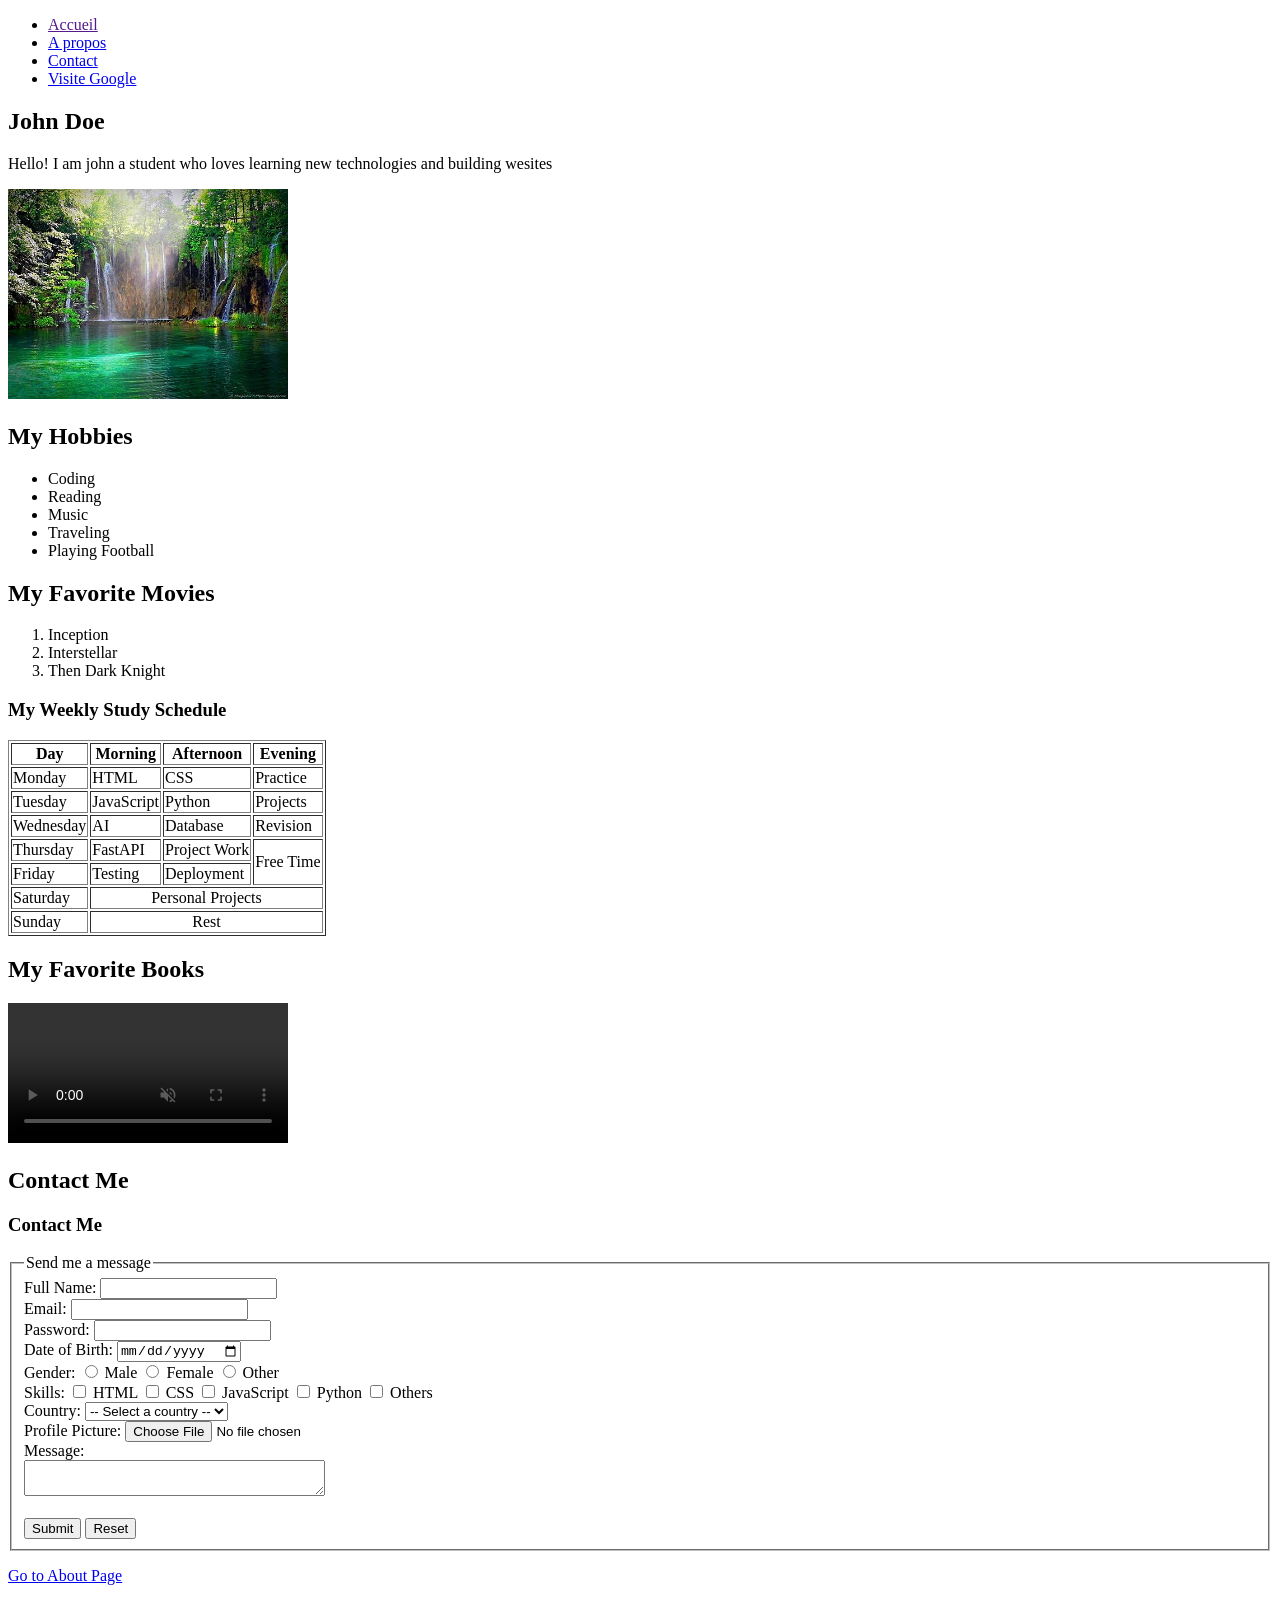
==== index.html @ 58fdd862 "first commit" ====
<!DOCTYPE html>
<html lang="en">
<head>
    <meta charset="UTF-8">
    <meta name="viewport" content="width=device-width, initial-scale=1.0">
    <title>Document</title>
</head>
<body>
    <header>
        <nav>
           <ul>
                <li><a href="">Accueil</a></li>
                <li><a href="a_propos.html">A propos</a></li>
                <li><a href="contact.html">Contact</a></li>
                <li><a href="http://www.google.com">Visite Google</a></li>
           </ul>
        </nav>
    </header>
   <div>
         <h2>John Doe</h2>
        <p>Hello! I am john a student who loves learning new technologies and 
            building wesites
        </p>
        <img src="isset/img/images.jpg" alt="" width="280">
   </div>
   <div>
        <h2>My Hobbies</h2>
        <ul>
            <li>Coding</li>
            <li>Reading</li>
            <li>Music</li>
            <li>Traveling</li>
            <li>Playing Football</li>
        </ul>
   </div>
   <div>
        <h2>My Favorite Movies</h2>
         <ol>
                <li>Inception</li>
                <li>Interstellar</li>
                <li>Then Dark Knight</li>
            </ol>
   </div>
        <h3>My Weekly Study Schedule</h3>

    <table border="1">
    <tr>
        <th>Day</th>
        <th>Morning</th>
        <th>Afternoon</th>
        <th>Evening</th>
    </tr>

    <tr>
        <td>Monday</td>
        <td>HTML</td>
        <td>CSS</td>
        <td>Practice</td>
    </tr>

    <tr>
        <td>Tuesday</td>
        <td>JavaScript</td>
        <td>Python</td>
        <td>Projects</td>
    </tr>

    <tr>
        <td>Wednesday</td>
        <td>AI</td>
        <td>Database</td>
        <td>Revision</td>
    </tr>

    <tr>
        <td>Thursday</td>
        <td>FastAPI</td>
        <td>Project Work</td>
        <td rowspan="2">Free Time</td>
    </tr>

    <tr>
        <td>Friday</td>
        <td>Testing</td>
        <td>Deployment</td>
    </tr>

    <tr>
        <td>Saturday</td>
        <td colspan="3" align="center">Personal Projects</td>
    </tr>

    <tr>
        <td>Sunday</td>
        <td colspan="3" align="center">Rest</td>
    </tr>

</table>
   <div> 
        <h2>My Favorite Books</h2> 
        <video src="isset/video/video.mp4" controls muted width="280"></video>
   </div>
   <div>
    <h2>Contact Me</h2>
    
<!DOCTYPE html>
<html lang="fr">
<head>
    <meta charset="UTF-8">
    <title>Contact Me</title>
</head>
<body>

<h3>Contact Me</h3>

<form>
    <fieldset>
        <legend>Send me a message</legend>

        <label for="fullname">Full Name:</label>
        <input type="text" id="fullname" name="fullname">
        <br>

        <label for="email">Email:</label>
        <input type="email" id="email" name="email">
        <br>

        <label for="password">Password:</label>
        <input type="password" id="password" name="password">
        <br>

        <label for="birth">Date of Birth:</label>
        <input type="date" id="birth" name="birth">
        <br>

        Gender:
        <input type="radio" name="gender" value="Male"> Male
        <input type="radio" name="gender" value="Female"> Female
        <input type="radio" name="gender" value="Other"> Other
        <br>

        Skills:
        <input type="checkbox" name="skills" value="HTML"> HTML
        <input type="checkbox" name="skills" value="CSS"> CSS
        <input type="checkbox" name="skills" value="JavaScript"> JavaScript
        <input type="checkbox" name="skills" value="Python"> Python
        <input type="checkbox" name="skills" value="Others"> Others
        <br>

        <label for="country">Country:</label>
        <select id="country" name="country">
            <option value="">-- Select a country --</option>
            <option value="cote-ivoire">Côte d'Ivoire</option>
            <option value="senegal">Sénégal</option>
            <option value="france">France</option>
        </select>
        <br>

        <label for="picture">Profile Picture:</label>
        <input type="file" id="picture" name="picture">
        <br>

        <label for="message">Message:</label><br>
        <textarea id="message" name="message"
                  rows="2" cols="35"></textarea>
        <br><br>

        <input type="submit" value="Submit">
        <input type="reset" value="Reset">

    </fieldset>
</form>

<p><a href="about.html">Go to About Page</a></p>

<footer>
    &copy; 2026 John Doe. All rights reserved.
</footer>

</body>
</html>

   </div>
</body>
</html>
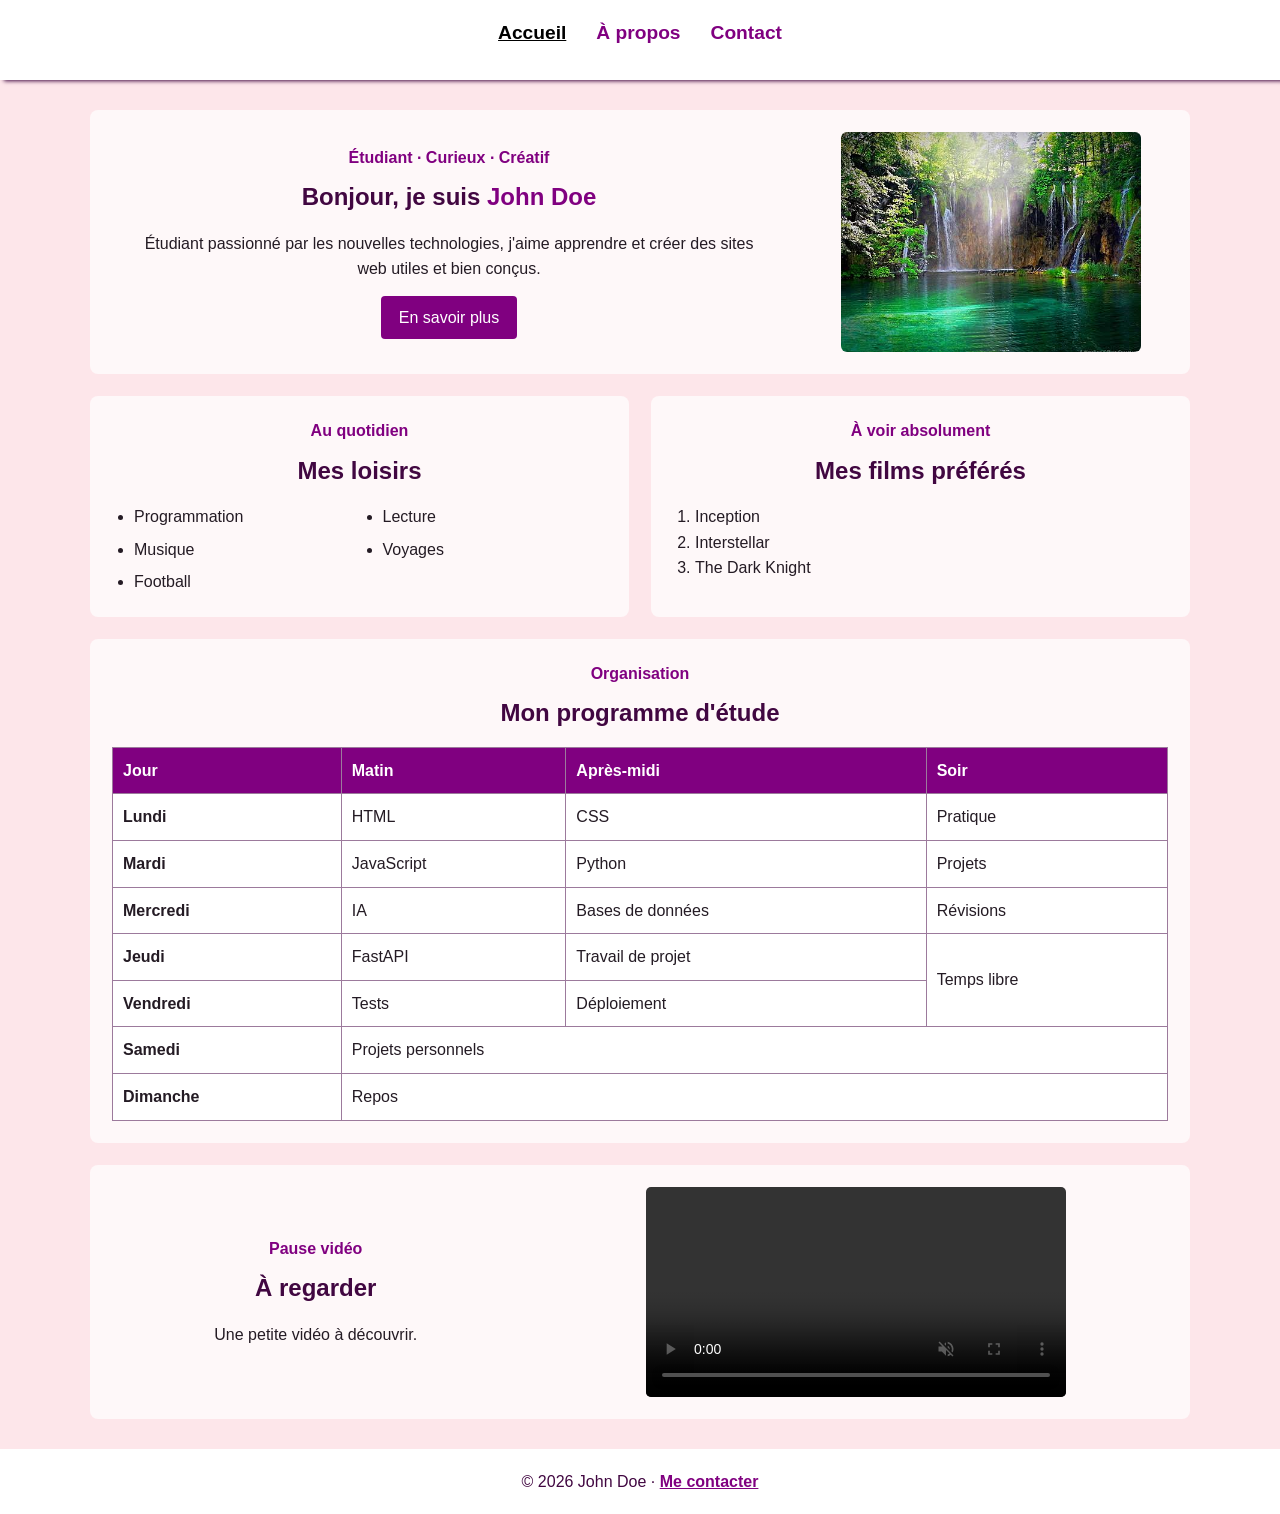
==== commit e8d724c1: "Harmoniser le style des pages" ====
--- a/index.html
+++ b/index.html
@@ -1,185 +1,76 @@
-<!DOCTYPE html>
-<html lang="en">
+<!doctype html>
+<html lang="fr">
 <head>
-    <meta charset="UTF-8">
-    <meta name="viewport" content="width=device-width, initial-scale=1.0">
-    <title>Document</title>
+  <meta charset="utf-8">
+  <meta name="viewport" content="width=device-width, initial-scale=1">
+  <meta name="description" content="Découvrez le profil, les loisirs et le programme d'étude de John Doe.">
+  <title>Accueil | John Doe</title>
+  <link rel="stylesheet" href="style.css">
 </head>
 <body>
-    <header>
-        <nav>
-           <ul>
-                <li><a href="">Accueil</a></li>
-                <li><a href="a_propos.html">A propos</a></li>
-                <li><a href="contact.html">Contact</a></li>
-                <li><a href="http://www.google.com">Visite Google</a></li>
-           </ul>
-        </nav>
-    </header>
-   <div>
-         <h2>John Doe</h2>
-        <p>Hello! I am john a student who loves learning new technologies and 
-            building wesites
-        </p>
-        <img src="isset/img/images.jpg" alt="" width="280">
-   </div>
-   <div>
-        <h2>My Hobbies</h2>
-        <ul>
-            <li>Coding</li>
-            <li>Reading</li>
-            <li>Music</li>
-            <li>Traveling</li>
-            <li>Playing Football</li>
+  <header class="site-header">
+    <a class="brand" href="index.html">John Doe</a>
+    <nav aria-label="Navigation principale">
+      <ul class="nav-list">
+        <li><a class="active" aria-current="page" href="index.html">Accueil</a></li>
+        <li><a href="a_propos.html">À propos</a></li>
+        <li><a href="contact.html">Contact</a></li>
+      </ul>
+    </nav>
+  </header>
+
+  <main class="container">
+    <section class="hero card">
+      <div class="hero-copy">
+        <p class="eyebrow">Étudiant · Curieux · Créatif</p>
+        <h1>Bonjour, je suis <span>John Doe</span></h1>
+        <p>Étudiant passionné par les nouvelles technologies, j'aime apprendre et créer des sites web utiles et bien conçus.</p>
+        <a class="button" href="a_propos.html">En savoir plus</a>
+      </div>
+      <img class="profile-image" src="isset/img/images.jpg" alt="Portrait de John Doe">
+    </section>
+
+    <section class="content-grid" aria-label="Mes centres d'intérêt">
+      <article class="card">
+        <p class="eyebrow">Au quotidien</p>
+        <h2>Mes loisirs</h2>
+        <ul class="pretty-list">
+          <li>Programmation</li><li>Lecture</li><li>Musique</li><li>Voyages</li><li>Football</li>
         </ul>
-   </div>
-   <div>
-        <h2>My Favorite Movies</h2>
-         <ol>
-                <li>Inception</li>
-                <li>Interstellar</li>
-                <li>Then Dark Knight</li>
-            </ol>
-   </div>
-        <h3>My Weekly Study Schedule</h3>
+      </article>
+      <article class="card">
+        <p class="eyebrow">À voir absolument</p>
+        <h2>Mes films préférés</h2>
+        <ol class="pretty-list numbered">
+          <li>Inception</li><li>Interstellar</li><li>The Dark Knight</li>
+        </ol>
+      </article>
+    </section>
 
-    <table border="1">
-    <tr>
-        <th>Day</th>
-        <th>Morning</th>
-        <th>Afternoon</th>
-        <th>Evening</th>
-    </tr>
+    <section class="card schedule-section">
+      <p class="eyebrow">Organisation</p>
+      <h2>Mon programme d'étude</h2>
+      <div class="table-wrap">
+        <table>
+          <thead><tr><th scope="col">Jour</th><th scope="col">Matin</th><th scope="col">Après-midi</th><th scope="col">Soir</th></tr></thead>
+          <tbody>
+            <tr><th scope="row">Lundi</th><td>HTML</td><td>CSS</td><td>Pratique</td></tr>
+            <tr><th scope="row">Mardi</th><td>JavaScript</td><td>Python</td><td>Projets</td></tr>
+            <tr><th scope="row">Mercredi</th><td>IA</td><td>Bases de données</td><td>Révisions</td></tr>
+            <tr><th scope="row">Jeudi</th><td>FastAPI</td><td>Travail de projet</td><td rowspan="2">Temps libre</td></tr>
+            <tr><th scope="row">Vendredi</th><td>Tests</td><td>Déploiement</td></tr>
+            <tr><th scope="row">Samedi</th><td colspan="3">Projets personnels</td></tr>
+            <tr><th scope="row">Dimanche</th><td colspan="3">Repos</td></tr>
+          </tbody>
+        </table>
+      </div>
+    </section>
 
-    <tr>
-        <td>Monday</td>
-        <td>HTML</td>
-        <td>CSS</td>
-        <td>Practice</td>
-    </tr>
-
-    <tr>
-        <td>Tuesday</td>
-        <td>JavaScript</td>
-        <td>Python</td>
-        <td>Projects</td>
-    </tr>
-
-    <tr>
-        <td>Wednesday</td>
-        <td>AI</td>
-        <td>Database</td>
-        <td>Revision</td>
-    </tr>
-
-    <tr>
-        <td>Thursday</td>
-        <td>FastAPI</td>
-        <td>Project Work</td>
-        <td rowspan="2">Free Time</td>
-    </tr>
-
-    <tr>
-        <td>Friday</td>
-        <td>Testing</td>
-        <td>Deployment</td>
-    </tr>
-
-    <tr>
-        <td>Saturday</td>
-        <td colspan="3" align="center">Personal Projects</td>
-    </tr>
-
-    <tr>
-        <td>Sunday</td>
-        <td colspan="3" align="center">Rest</td>
-    </tr>
-
-</table>
-   <div> 
-        <h2>My Favorite Books</h2> 
-        <video src="isset/video/video.mp4" controls muted width="280"></video>
-   </div>
-   <div>
-    <h2>Contact Me</h2>
-    
-<!DOCTYPE html>
-<html lang="fr">
-<head>
-    <meta charset="UTF-8">
-    <title>Contact Me</title>
-</head>
-<body>
-
-<h3>Contact Me</h3>
-
-<form>
-    <fieldset>
-        <legend>Send me a message</legend>
-
-        <label for="fullname">Full Name:</label>
-        <input type="text" id="fullname" name="fullname">
-        <br>
-
-        <label for="email">Email:</label>
-        <input type="email" id="email" name="email">
-        <br>
-
-        <label for="password">Password:</label>
-        <input type="password" id="password" name="password">
-        <br>
-
-        <label for="birth">Date of Birth:</label>
-        <input type="date" id="birth" name="birth">
-        <br>
-
-        Gender:
-        <input type="radio" name="gender" value="Male"> Male
-        <input type="radio" name="gender" value="Female"> Female
-        <input type="radio" name="gender" value="Other"> Other
-        <br>
-
-        Skills:
-        <input type="checkbox" name="skills" value="HTML"> HTML
-        <input type="checkbox" name="skills" value="CSS"> CSS
-        <input type="checkbox" name="skills" value="JavaScript"> JavaScript
-        <input type="checkbox" name="skills" value="Python"> Python
-        <input type="checkbox" name="skills" value="Others"> Others
-        <br>
-
-        <label for="country">Country:</label>
-        <select id="country" name="country">
-            <option value="">-- Select a country --</option>
-            <option value="cote-ivoire">Côte d'Ivoire</option>
-            <option value="senegal">Sénégal</option>
-            <option value="france">France</option>
-        </select>
-        <br>
-
-        <label for="picture">Profile Picture:</label>
-        <input type="file" id="picture" name="picture">
-        <br>
-
-        <label for="message">Message:</label><br>
-        <textarea id="message" name="message"
-                  rows="2" cols="35"></textarea>
-        <br><br>
-
-        <input type="submit" value="Submit">
-        <input type="reset" value="Reset">
-
-    </fieldset>
-</form>
-
-<p><a href="about.html">Go to About Page</a></p>
-
-<footer>
-    &copy; 2026 John Doe. All rights reserved.
-</footer>
-
+    <section class="card media-section">
+      <div><p class="eyebrow">Pause vidéo</p><h2>À regarder</h2><p>Une petite vidéo à découvrir.</p></div>
+      <video src="isset/video/video.mp4" controls muted preload="metadata">Votre navigateur ne prend pas en charge la lecture vidéo.</video>
+    </section>
+  </main>
+  <footer class="site-footer"><p>© 2026 John Doe · <a href="contact.html">Me contacter</a></p></footer>
 </body>
 </html>
-
-   </div>
-</body>
-</html>
--- a/style.css
+++ b/style.css
@@ -0,0 +1,299 @@
+* {
+  margin: 0;
+  padding: 0;
+  box-sizing: border-box;
+}
+
+body {
+  min-width: 320px;
+  overflow-x: hidden;
+  background-color: rgba(253, 216, 222, 0.615);
+  color: #241b24;
+  font-family: Arial, sans-serif;
+  line-height: 1.6;
+}
+
+.site-header {
+  width: 100%;
+  min-height: 80px;
+  padding: 18px 5%;
+  background-color: #fff;
+  box-shadow: 4px 1px 4px #410741;
+}
+
+.brand {
+  display: none;
+}
+
+.nav-list {
+  display: flex;
+  justify-content: center;
+  align-items: center;
+  flex-wrap: wrap;
+  gap: 30px;
+  list-style: none;
+}
+
+.nav-list a {
+  color: purple;
+  font-size: 1.2rem;
+  font-weight: bold;
+  text-decoration: none;
+}
+
+.nav-list li {
+  transition: transform .3s ease-out;
+}
+
+.nav-list li:hover {
+  transform: scale(1.08);
+}
+
+.nav-list a:hover,
+.nav-list a.active {
+  color: #000;
+  text-decoration: underline;
+}
+
+.container {
+  width: 90%;
+  max-width: 1100px;
+  margin: 30px auto;
+}
+
+.card {
+  margin-bottom: 22px;
+  padding: 22px;
+  background: rgba(255, 255, 255, .72);
+  border-radius: 8px;
+}
+
+h1,
+h2 {
+  margin-bottom: 14px;
+  color: #410741;
+  text-align: center;
+}
+
+.eyebrow {
+  margin-bottom: 8px;
+  color: purple;
+  font-weight: bold;
+  text-align: center;
+}
+
+.hero {
+  display: flex;
+  align-items: center;
+  justify-content: space-around;
+  gap: 28px;
+}
+
+.hero-copy {
+  max-width: 620px;
+  text-align: center;
+}
+
+.hero-copy > p:not(.eyebrow),
+.page-content p {
+  margin-bottom: 14px;
+  text-align: center;
+}
+
+.hero h1 span {
+  color: purple;
+}
+
+.profile-image {
+  display: block;
+  width: 38%;
+  max-width: 300px;
+  max-height: 220px;
+  object-fit: cover;
+  border-radius: 6px;
+}
+
+.button {
+  display: inline-block;
+  margin-top: 10px;
+  padding: 9px 18px;
+  border: 0;
+  border-radius: 4px;
+  color: #fff;
+  background: purple;
+  font: inherit;
+  text-decoration: none;
+  cursor: pointer;
+}
+
+.button:hover {
+  background: #410741;
+}
+
+.hero-copy .button,
+.page-content > .button {
+  display: table;
+  margin-right: auto;
+  margin-left: auto;
+}
+
+.content-grid {
+  display: grid;
+  grid-template-columns: repeat(2, minmax(0, 1fr));
+  gap: 22px;
+}
+
+.content-grid .card {
+  margin-bottom: 0;
+}
+
+.pretty-list {
+  display: grid;
+  grid-template-columns: repeat(2, minmax(0, 1fr));
+  gap: 7px 24px;
+  margin: 10px 0 0 22px;
+}
+
+.numbered {
+  display: block;
+}
+
+.schedule-section {
+  margin-top: 22px;
+}
+
+.table-wrap {
+  overflow-x: auto;
+}
+
+table {
+  width: 100%;
+  min-width: 560px;
+  border-collapse: collapse;
+  background: #fff;
+}
+
+th,
+td {
+  padding: 10px;
+  border: 1px solid #9c7a9c;
+  text-align: left;
+}
+
+thead {
+  color: #fff;
+  background: purple;
+}
+
+.media-section {
+  display: flex;
+  align-items: center;
+  justify-content: space-around;
+  gap: 24px;
+  margin-top: 22px;
+}
+
+.media-section video {
+  width: min(100%, 420px);
+  border-radius: 5px;
+}
+
+.page-content {
+  max-width: 850px;
+}
+
+.form-card > p:not(.eyebrow) {
+  text-align: center;
+}
+
+form {
+  margin-top: 20px;
+}
+
+.form-grid {
+  display: grid;
+  grid-template-columns: repeat(2, minmax(0, 1fr));
+  gap: 0 18px;
+}
+
+.field {
+  display: flex;
+  flex-direction: column;
+  gap: 5px;
+  margin-bottom: 16px;
+}
+
+input:not([type="checkbox"]),
+select,
+textarea {
+  width: 100%;
+  padding: 9px;
+  border: 1px solid #9c7a9c;
+  border-radius: 4px;
+  background: #fff;
+  font: inherit;
+}
+
+fieldset {
+  margin-bottom: 16px;
+  padding: 12px;
+  border: 1px solid #9c7a9c;
+}
+
+.choice-list {
+  display: flex;
+  flex-wrap: wrap;
+  gap: 8px 18px;
+  margin-top: 8px;
+}
+
+.choice-list label {
+  display: inline-flex;
+  align-items: center;
+  gap: 5px;
+}
+
+.site-footer {
+  padding: 20px;
+  background: #fff;
+  color: #410741;
+  text-align: center;
+}
+
+.site-footer a {
+  color: purple;
+  font-weight: bold;
+}
+
+@media (max-width: 650px) {
+  .nav-list {
+    gap: 10px 18px;
+  }
+
+  .nav-list a {
+    font-size: 1rem;
+  }
+
+  .container {
+    width: 94%;
+    margin-top: 20px;
+  }
+
+  .hero,
+  .media-section {
+    flex-direction: column;
+  }
+
+  .profile-image {
+    width: min(80%, 280px);
+  }
+
+  .content-grid,
+  .form-grid {
+    grid-template-columns: 1fr;
+  }
+
+  .pretty-list {
+    grid-template-columns: 1fr;
+  }
+}
